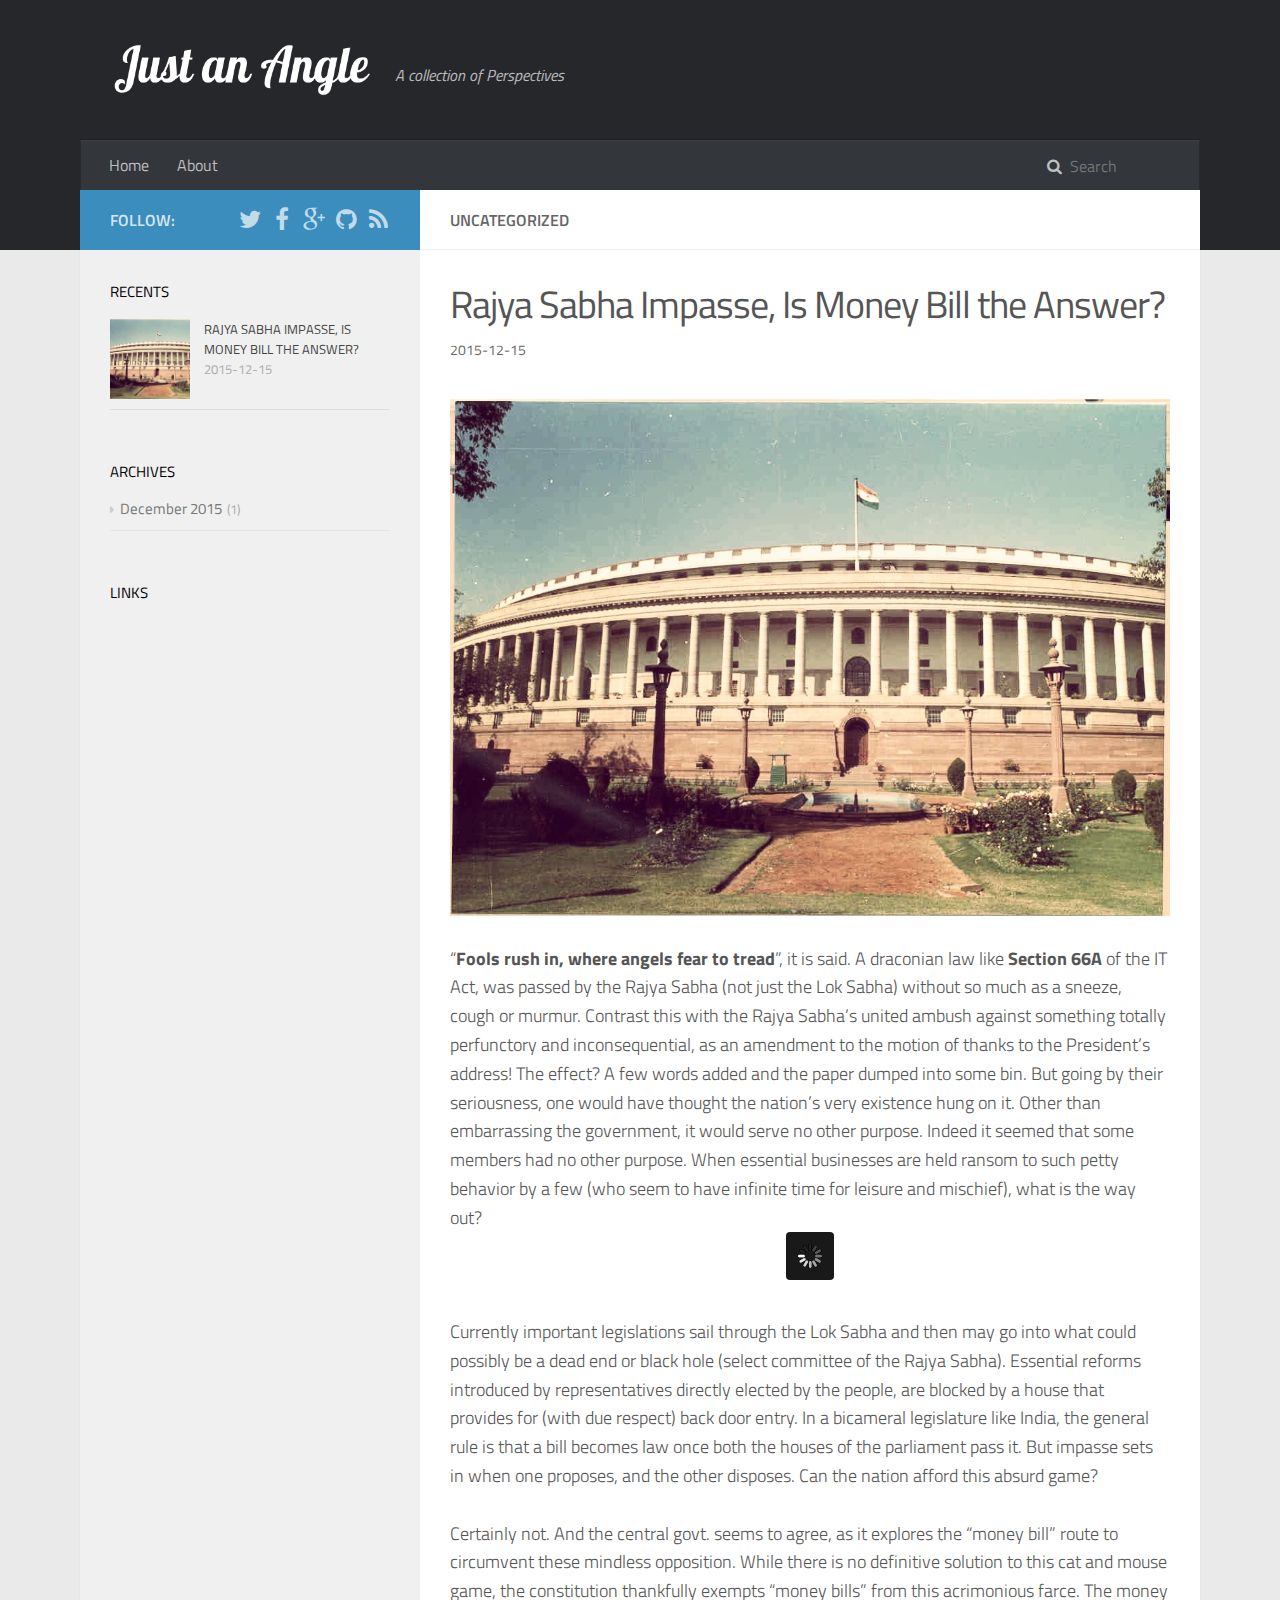
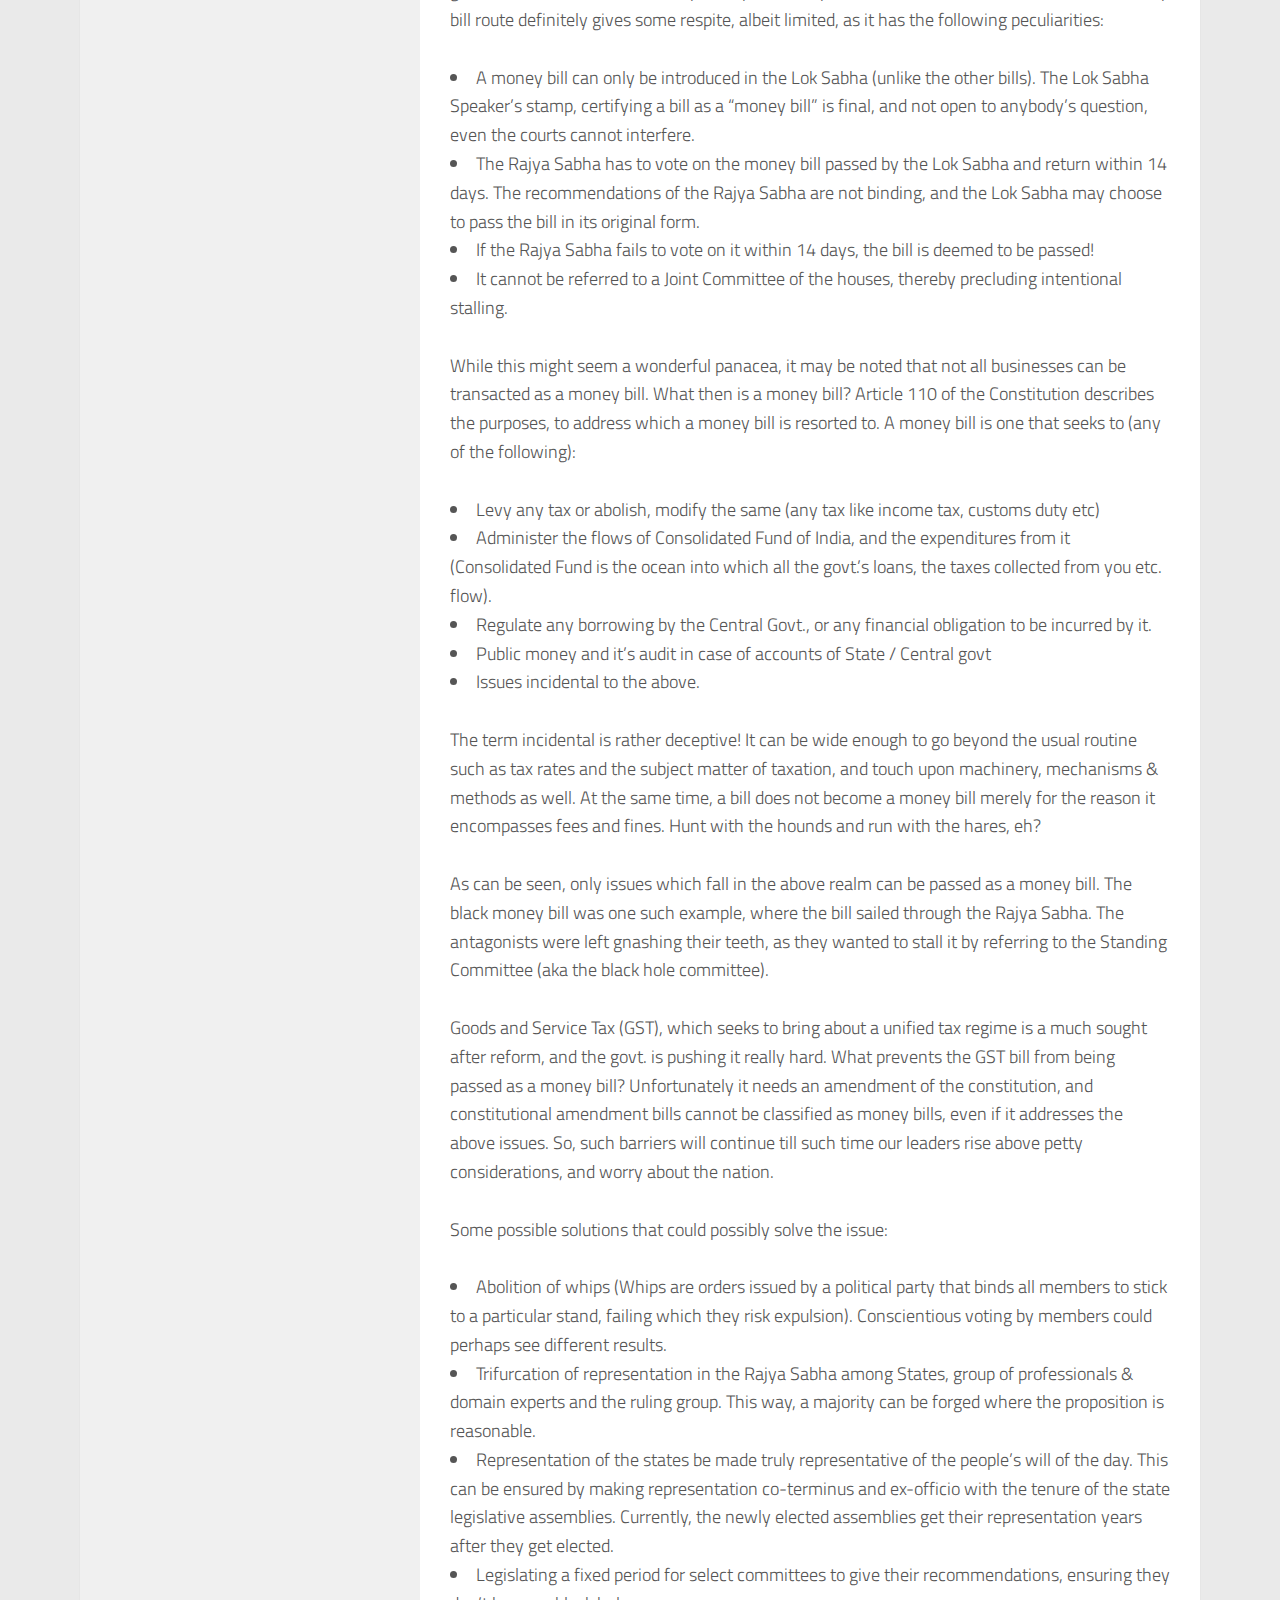
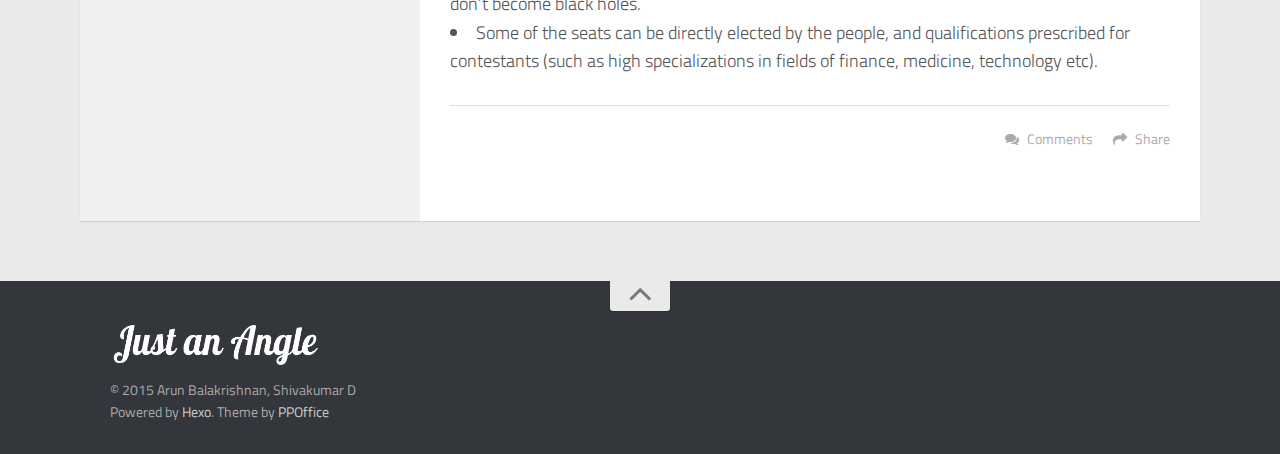
==== 2015/12/15/Rajya-Sabha-Impasse-Is-Money-Bill-the-Answer/index.html @ 099f55c0 "first commit" ====
<!DOCTYPE html>
<html>
<head>
  <meta charset="utf-8">
  
  <title>Rajya Sabha Impasse, Is Money Bill the Answer? | Just an Angle</title>
  <meta name="viewport" content="width=device-width, initial-scale=1, maximum-scale=1">
  
  <meta name="keywords" content="">
  

  <meta name="description" content="“Fools rush in, where angels fear to tread”, it is said. A draconian law like Section 66A of the IT Act, was passed by the Rajya Sabha (not just the Lok Sabha) without so much as a sneeze, cough or mu">
<meta property="og:type" content="article">
<meta property="og:title" content="Rajya Sabha Impasse, Is Money Bill the Answer?">
<meta property="og:url" content="http://soham1008j.github.io/2015/12/15/Rajya-Sabha-Impasse-Is-Money-Bill-the-Answer/index.html">
<meta property="og:site_name" content="Just an Angle">
<meta property="og:description" content="“Fools rush in, where angels fear to tread”, it is said. A draconian law like Section 66A of the IT Act, was passed by the Rajya Sabha (not just the Lok Sabha) without so much as a sneeze, cough or mu">
<meta property="og:image" content="http://soham1008j.github.io/images/RSabha_nostalgic.jpg">
<meta property="og:image" content="http://soham1008j.github.io/images/RSabha_nostalgic.jpg">
<meta property="og:updated_time" content="2015-12-19T21:04:54.000Z">
<meta name="twitter:card" content="summary">
<meta name="twitter:title" content="Rajya Sabha Impasse, Is Money Bill the Answer?">
<meta name="twitter:description" content="“Fools rush in, where angels fear to tread”, it is said. A draconian law like Section 66A of the IT Act, was passed by the Rajya Sabha (not just the Lok Sabha) without so much as a sneeze, cough or mu">
  
  
    <link rel="icon" href="/favicon.png">
  

  <link rel="stylesheet" href="/css/style.css" type="text/css">
  
    <link rel="stylesheet" href="/fancybox/jquery.fancybox.css" type="text/css">
  
  
    <link rel="stylesheet" href="/scrollLoading/style.css" type="text/css">
  
  
<!-- Google Analytics -->
<script type="text/javascript">
(function(i,s,o,g,r,a,m){i['GoogleAnalyticsObject']=r;i[r]=i[r]||function(){
(i[r].q=i[r].q||[]).push(arguments)},i[r].l=1*new Date();a=s.createElement(o),
m=s.getElementsByTagName(o)[0];a.async=1;a.src=g;m.parentNode.insertBefore(a,m)
})(window,document,'script','//www.google-analytics.com/analytics.js','ga');

ga('create', 'UA-71613308-1', 'auto');
ga('send', 'pageview');

</script>
<!-- End Google Analytics -->



  

  
    <link href='//fonts.useso.com/css?family=Titillium+Web:300,400,600' rel='stylesheet' type='text/css'>
    <link href="//fonts.useso.com/css?family=Source+Code+Pro" rel="stylesheet" type="text/css">
  
  <link rel="stylesheet" href="/font-awesome/css/font-awesome.min.css" type="text/css">
</head>

<body>
  <div id="wrap">
    <header id="header">
  <div id="header-outer" class="outer">
    <div class="container">
      <div class="container-inner">
        <div id="header-title">
          <h1 class="logo-wrap">
            <a href="/" class="logo"></a>
          </h1>
          
            <h2 class="subtitle-wrap">
              <p class="subtitle">A collection of Perspectives</p>
            </h2>
          
        </div>
        <div id="header-inner" class="nav-container">
          <a id="main-nav-toggle" class="nav-icon fa fa-bars"></a>
          <div class="nav-container-inner">
            <ul id="main-nav">
              
                <li class="main-nav-list-item" ><a class="main-nav-list-link" href="/">Home</a></li>
              
                    
                  
                <li class="main-nav-list-item" ><a class="main-nav-list-link" href="/about/index.html">About</a></li>
              
            </ul>
            <nav id="sub-nav">
              <div id="search-form-wrap">
                
                  <form action="//google.com/search" method="get" accept-charset="UTF-8" class="search-form"><input type="search" name="q" results="0" class="search-form-input" placeholder="Search"><input type="hidden" name="sitesearch" value="http://soham1008j.github.io"></form>
                
              </div>
            </nav>
          </div>
        </div>
      </div>
    </div>
  </div>
</header>
    <div class="container">
      <div class="main-body container-inner">
        <div class="main-body-inner">
          <section id="main">
            <div class="main-body-header">

              <h1 class="header">uncategorized</h1>
            </div>
            <div class="main-body-content">
              
  <article id="post-Rajya-Sabha-Impasse-Is-Money-Bill-the-Answer" class="article article-single article-type-post" itemscope itemprop="blogPost">
    <div class="article-inner">
      <!--  -->
      
        <header class="article-header">
          
  
    <h1 class="article-title" itemprop="name">
      Rajya Sabha Impasse, Is Money Bill the Answer?
    </h1>
  

        </header>
      
      <p class="article-byline">
        <a href="/2015/12/15/Rajya-Sabha-Impasse-Is-Money-Bill-the-Answer/" class="article-date">
  <time datetime="2015-12-14T23:29:38.000Z" itemprop="datePublished">2015-12-15</time>
</a>
      </p>
      <div class="article-entry" itemprop="articleBody">
        <p><img src="/images/RSabha_nostalgic.jpg" alt=""><br>“<strong>Fools rush in, where angels fear to tread</strong>”, it is said. A draconian law like <strong>Section 66A</strong> of the IT Act, was passed by the Rajya Sabha (not just the Lok Sabha) without so much as a sneeze, cough or murmur. Contrast this with the Rajya Sabha’s united ambush against something totally perfunctory and inconsequential, as an amendment to the motion of thanks to the President’s address! The effect? A few words added and the paper dumped into some bin. But going by their seriousness, one would have thought the nation’s very existence hung on it. Other than embarrassing the government, it would serve no other purpose. Indeed it seemed that some members had no other purpose. When essential businesses are held ransom to such petty behavior by a few (who seem to have infinite time for leisure and mischief), what is the way out? <img src="/images/RSabha_nostalgic.jpg" alt=""></p>
<p>Currently important legislations sail through the Lok Sabha and then may go into what could possibly be a dead end or black hole (select committee of the Rajya Sabha). Essential reforms introduced by representatives directly elected by the people, are blocked by a house that provides for (with due respect) back door entry. In a bicameral legislature like India, the general rule is that a bill becomes law once both the houses of the parliament pass it. But impasse sets in when one proposes, and the other disposes. Can the nation afford this absurd game?</p>
<p>Certainly not. And the central govt. seems to agree, as it explores the “money bill” route to circumvent these mindless opposition. While there is no definitive solution to this cat and mouse game, the constitution thankfully exempts “money bills” from this acrimonious farce. The money bill route definitely gives some respite, albeit limited, as it has the following peculiarities:</p>
<ul>
<li>A money bill can only be introduced in the Lok Sabha (unlike the other bills). The Lok Sabha Speaker’s stamp, certifying a bill as a “money bill” is final, and not open to anybody’s question, even the courts cannot interfere.</li>
<li>The Rajya Sabha has to vote on the money bill passed by the Lok Sabha and return within 14 days. The recommendations of the Rajya Sabha are not binding, and the Lok Sabha may choose to pass the bill in its original form.</li>
<li>If the Rajya Sabha fails to vote on it within 14 days, the bill is deemed to be passed!</li>
<li>It cannot be referred to a Joint Committee of the houses, thereby precluding intentional stalling.</li>
</ul>
<p>While this might seem a wonderful panacea, it may be noted that not all businesses can be transacted as a money bill. What then is a money bill? Article 110 of the Constitution describes the purposes, to address which a money bill is resorted to. A money bill is one that seeks to (any of the following):</p>
<ul>
<li>Levy any tax or abolish, modify the same (any tax like income tax, customs duty etc)</li>
<li>Administer the flows of Consolidated Fund of India, and the expenditures from it (Consolidated Fund is the ocean into which all the govt.’s loans, the taxes collected from you etc. flow).</li>
<li>Regulate any borrowing by the Central Govt., or any financial obligation to be incurred by it.</li>
<li>Public money and it’s audit in case of accounts of State / Central govt</li>
<li>Issues incidental to the above.</li>
</ul>
<p>The term incidental is rather deceptive! It can be wide enough to go beyond the usual routine such as tax rates and the subject matter of taxation, and touch upon machinery, mechanisms &amp; methods as well. At the same time, a bill does not become a money bill merely for the reason it encompasses fees and fines. Hunt with the hounds and run with the hares, eh?</p>
<p>As can be seen, only issues which fall in the above realm can be passed as a money bill. The black money bill was one such example, where the bill sailed through the Rajya Sabha. The antagonists were left gnashing their teeth, as they wanted to stall it by referring to the Standing Committee (aka the black hole committee).</p>
<p>Goods and Service Tax (GST), which seeks to bring about a unified tax regime is a much sought after reform, and the govt. is pushing it really hard. What prevents the GST bill from being passed as a money bill? Unfortunately it needs an amendment of the constitution, and constitutional amendment bills cannot be classified as money bills, even if it addresses the above issues. So, such barriers will continue till such time our leaders rise above petty considerations, and worry about the nation.</p>
<p>Some possible solutions that could possibly solve the issue:</p>
<ul>
<li>Abolition of whips (Whips are orders issued by a political party that binds all members to stick to a particular stand, failing which they risk expulsion). Conscientious voting by members could perhaps see different results.</li>
<li>Trifurcation of representation in the Rajya Sabha among States, group of professionals &amp; domain experts and the ruling group. This way, a majority can be forged where the proposition is reasonable.</li>
<li>Representation of the states be made truly representative of the people’s will of the day. This can be ensured by making representation co-terminus and ex-officio with the tenure of the state legislative assemblies. Currently, the newly elected assemblies get their representation years after they get elected.</li>
<li>Legislating a fixed period for select committees to give their recommendations, ensuring they don’t become black holes.</li>
<li>Some of the seats can be directly elected by the people, and qualifications prescribed for contestants (such as high specializations in fields of finance, medicine, technology etc).</li>
</ul>

      </div>
      <footer class="article-footer">
        <a data-url="http://soham1008j.github.io/2015/12/15/Rajya-Sabha-Impasse-Is-Money-Bill-the-Answer/" data-id="ciidp800k0000uypgr7bb281n" class="article-share-link"><i class="fa fa-share"></i>Share</a>
        
          <a href="http://soham1008j.github.io/2015/12/15/Rajya-Sabha-Impasse-Is-Money-Bill-the-Answer/#comments" class="article-comment-link"><i class="fa fa-comments"></i>Comments</a>
        
        
      </footer>
    </div>
  </article>
  
    <section id="comments">
      <div id="disqus_thread">
        <noscript>Please enable JavaScript to view the <a href="//disqus.com/?ref_noscript">comments powered by Disqus.</a></noscript>
      </div>
    </section>
  
  

            </div>
          </section>
          <aside id="sidebar">
  <a class="sidebar-toggle" title="Expand Sidebar"><i class="toggle icon"></i></a>
  <div class="sidebar-top">
    <p>follow:</p>
    <ul class="social-links">
      
        <li><a class="social-tooltip" title="twitter" href="/" target="_blank"><i class="icon fa fa-twitter"></i></a></li>
      
        <li><a class="social-tooltip" title="facebook" href="/" target="_blank"><i class="icon fa fa-facebook"></i></a></li>
      
        <li><a class="social-tooltip" title="google-plus" href="/" target="_blank"><i class="icon fa fa-google-plus"></i></a></li>
      
        <li><a class="social-tooltip" title="github" href="https://github.com/ppoffice/hexo-theme-hueman" target="_blank"><i class="icon fa fa-github"></i></a></li>
      
        <li><a class="social-tooltip" title="rss" href="/" target="_blank"><i class="icon fa fa-rss"></i></a></li>
      
    </ul>
  </div>
  
    
  
  <div class="widgets-container">
    
      
  <div class="widget-wrap">
    <h3 class="widget-title">recents</h3>
    <div class="widget">
      <ul id="recent-post" class="">
        
          <li>
            
            <div class="item-thumbnail">
              
<a href="/2015/12/15/Rajya-Sabha-Impasse-Is-Money-Bill-the-Answer/" class="thumbnail">
  
    <span style="background-image:url(/images/RSabha_nostalgic.jpg
)" alt="Rajya Sabha Impasse, Is Money Bill the Answer?" class="thumbnail-image"></span>
  
</a>

            </div>
            
            <div class="item-inner">
              <p class="item-category"></p>
              <p class="item-title"><a href="/2015/12/15/Rajya-Sabha-Impasse-Is-Money-Bill-the-Answer/" class="title">Rajya Sabha Impasse, Is Money Bill the Answer?</a></p>
              <p class="item-date"><time datetime="2015-12-14T23:29:38.000Z" itemprop="datePublished">2015-12-15</time></p>
            </div>
          </li>
        
      </ul>
    </div>
  </div>

    
      

    
      
  <div class="widget-wrap widget-list">
    <h3 class="widget-title">archives</h3>
    <div class="widget">
      <ul class="archive-list"><li class="archive-list-item"><a class="archive-list-link" href="/archives/2015/12/">December 2015</a><span class="archive-list-count">1</span></li></ul>
    </div>
  </div>


    
      

    
      

    
      
  <div class="widget-wrap widget-list">
    <h3 class="widget-title">links</h3>
    <div class="widget">
      <ul>
        
      </ul>
    </div>
  </div>


    
  </div>
</aside>
        </div>
      </div>
    </div>
    <footer id="footer">
  
  <div class="container">
    <div class="container-inner">
      <a id="back-to-top" href="javascript:;"><i class="icon fa fa-angle-up"></i></a>
      <div class="credit">
        <h1 class="logo-wrap">
          <a href="/" class="logo"></a>
        </h1>
        <p>&copy; 2015 Arun Balakrishnan, Shivakumar D</p>
        <p>Powered by <a href="//hexo.io/" target="_blank">Hexo</a>. Theme by <a href="//github.com/ppoffice" target="_blank">PPOffice</a></p>
      </div>
    </div>
  </div>
</footer>
    
<script>
  var disqus_shortname = 'justangle';
  
  
  var disqus_url = 'http://soham1008j.github.io/2015/12/15/Rajya-Sabha-Impasse-Is-Money-Bill-the-Answer/';
  
  (function(){
    var dsq = document.createElement('script');
    dsq.type = 'text/javascript';
    dsq.async = true;
    dsq.src = '//' + disqus_shortname + '.disqus.com/embed.js';
    (document.getElementsByTagName('head')[0] || document.getElementsByTagName('body')[0]).appendChild(dsq);
  })();
</script>



  <script src="http://code.jquery.com/jquery-2.1.3.min.js"></script>



  <script src="/fancybox/jquery.fancybox.pack.js" type="text/javascript"></script>



  <script src="/scrollLoading/jquery.scrollLoading.js" type="text/javascript"></script>
  <script src="/scrollLoading/main.js" type="text/javascript"></script>




<script src="/js/html-patch.js" type="text/javascript"></script>
<script src="/js/script.js" type="text/javascript"></script>

  </div>
</body>
</html>
---- css/style.css ----
#main .main-body-header em,
#main .main-body-header a,
.article-byline a,
.archive-year {
  text-decoration: none;
  text-transform: uppercase;
  color: #666;
  line-height: 1em;
  text-shadow: 0 1px #fff;
}
.widget h1,
.article-entry h1 {
  font-size: 2em;
}
.widget h2,
.article-entry h2 {
  font-size: 1.5em;
}
.widget h3,
.article-entry h3 {
  font-size: 1.3em;
}
.widget h4,
.article-entry h4 {
  font-size: 1.2em;
}
.widget h5,
.article-entry h5 {
  font-size: 1em;
}
.widget h6,
.article-entry h6 {
  font-size: 1em;
  color: #aaa;
}
.widget hr,
.article-entry hr {
  border: 1px dashed #ddd;
}
.widget strong,
.article-entry strong {
  font-weight: bold;
}
.widget em,
.article-entry em,
.widget cite,
.article-entry cite {
  font-style: italic;
}
.widget sup,
.article-entry sup,
.widget sub,
.article-entry sub {
  font-size: 0.75em;
  line-height: 0;
  position: relative;
  vertical-align: baseline;
}
.widget sup,
.article-entry sup {
  top: -0.5em;
}
.widget sub,
.article-entry sub {
  bottom: -0.2em;
}
.widget small,
.article-entry small {
  font-size: 0.85em;
}
.widget acronym,
.article-entry acronym,
.widget abbr,
.article-entry abbr {
  border-bottom: 1px dotted;
}
.widget ul,
.article-entry ul,
.widget ol,
.article-entry ol,
.widget dl,
.article-entry dl {
  line-height: 1.6em;
}
.widget ul ul,
.article-entry ul ul,
.widget ol ul,
.article-entry ol ul,
.widget ul ol,
.article-entry ul ol,
.widget ol ol,
.article-entry ol ol {
  margin-top: 0;
  margin-bottom: 0;
  margin-left: 20px;
}
.widget ul,
.article-entry ul {
  list-style: disc;
  list-style-position: inside;
}
.widget ol,
.article-entry ol {
  list-style: decimal;
  list-style-position: inside;
}
.widget dt,
.article-entry dt {
  font-weight: bold;
  list-style-position: inside;
}
html,
body,
div,
span,
applet,
object,
iframe,
h1,
h2,
h3,
h4,
h5,
h6,
p,
blockquote,
pre,
a,
abbr,
acronym,
address,
big,
cite,
code,
del,
dfn,
em,
img,
ins,
kbd,
q,
s,
samp,
small,
strike,
strong,
sub,
sup,
tt,
var,
dl,
dt,
dd,
ol,
ul,
li,
fieldset,
form,
label,
legend,
table,
caption,
tbody,
tfoot,
thead,
tr,
th,
td {
  margin: 0;
  padding: 0;
  border: 0;
  outline: 0;
  font-weight: inherit;
  font-style: inherit;
  font-family: inherit;
  font-size: 100%;
  vertical-align: baseline;
}
body {
  line-height: 1;
  color: #000;
  background: #fff;
}
ol,
ul {
  list-style: none;
}
table {
  border-collapse: separate;
  border-spacing: 0;
  vertical-align: middle;
}
caption,
th,
td {
  text-align: left;
  font-weight: normal;
  vertical-align: middle;
}
a img {
  border: none;
}
input,
button {
  margin: 0;
  padding: 0;
}
input::-moz-focus-inner,
button::-moz-focus-inner {
  border: 0;
  padding: 0;
}
html,
body,
#container {
  height: 100%;
}
::selection {
  color: #fff;
  background: #3b8dbd;
}
body {
  background: #eaeaea;
  font: 14px "Titillium Web", "Helvetica Neue", Helvetica, Arial, "Microsoft Yahei", sans-serif;
  -webkit-text-size-adjust: 100%;
}
.container {
  position: relative;
  padding: 0 20px;
}
.container-inner {
  max-width: 1120px;
  min-width: 320px;
  width: 100%;
  margin: 0 auto;
}
.container-inner:before,
.container-inner:after {
  content: "";
  display: table;
}
.container-inner:after {
  clear: both;
}
.left,
.alignleft {
  float: left;
}
.right,
.alignright {
  float: right;
}
.clear {
  clear: both;
}
.logo {
  display: block;
  padding: 10px 0;
  width: 265px;
  height: 60px;
  background-image: url("images/logo-header.png");
  background-position: 0px 10px;
  background-repeat: no-repeat;
  -webkit-background-size: 265px 60px;
  -moz-background-size: 265px 60px;
  background-size: 265px 60px;
}
.main-body {
  margin-top: -60px;
  background-color: #fff;
}
.main-body-inner {
  position: relative;
  -webkit-box-sizing: border-box;
  -moz-box-sizing: border-box;
  box-sizing: border-box;
  -webkit-box-shadow: rgba(0,0,0,0.098) 0px 1px 1px 0px;
  box-shadow: rgba(0,0,0,0.098) 0px 1px 1px 0px;
  padding-left: 340px;
  background: url("images/s-left.png") repeat-y left 0;
}
.main-body-inner:before,
.main-body-inner:after {
  content: "";
  display: table;
}
.main-body-inner:after {
  clear: both;
}
#main {
  float: right;
  width: 100%;
  -webkit-box-sizing: border-box;
  -moz-box-sizing: border-box;
  box-sizing: border-box;
  min-height: 600px;
}
#main .main-body-header {
  background: #fff;
  position: relative;
  padding: 18px 30px 17px;
  border-bottom: 1px solid #eee;
  color: #666;
  font-size: 16px;
  font-weight: 600;
  text-transform: uppercase;
  line-height: 24px;
}
#main .main-body-header .page-title-link,
#main .main-body-header i {
  margin-right: 8px;
}
#main .main-body-header i {
  font-weight: 400;
}
#main .main-body-header em,
#main .main-body-header a {
  color: #aaa;
}
#main .main-body-content:before,
#main .main-body-content:after {
  content: "";
  display: table;
}
#main .main-body-content:after {
  clear: both;
}
#header {
  background: #26272b;
  padding-bottom: 60px;
  position: relative;
}
#header-outer {
  height: 100%;
  position: relative;
}
#header-inner {
  position: relative;
}
#header-title {
  text-align: center;
  padding: 30px 30px;
}
#header-title:before,
#header-title:after {
  content: "";
  display: table;
}
#header-title:after {
  clear: both;
}
#header-title .logo-wrap,
#header-title .subtitle-wrap {
  float: left;
}
#header-title .subtitle-wrap {
  padding: 10px 0px 0px;
  margin-left: 20px;
}
#header-title .subtitle {
  font-size: 16px;
  font-style: italic;
  line-height: 70px;
  color: rgba(255,255,255,0.7);
  text-shadow: 0 1px rgba(0,0,0,0.2);
}
.nav-container .nav-icon,
.nav-container .nav-container-inner #main-nav .main-nav-list-item .main-nav-list-link {
  float: left;
  color: rgba(255,255,255,0.7);
  text-decoration: none;
  text-shadow: 0 1px rgba(0,0,0,0.2);
  display: block;
  padding: 20px 15px;
  -webkit-transition: 0.2s ease-in;
  -moz-transition: 0.2s ease-in;
  -ms-transition: 0.2s ease-in;
  transition: 0.2s ease-in;
}
.nav-container .nav-icon:hover,
.nav-container .nav-container-inner #main-nav .main-nav-list-item .main-nav-list-link:hover {
  color: #fff;
  background: rgba(0,0,0,0.1);
}
.nav-container {
  padding: 0 15px;
  background: #33363b;
  z-index: 1;
  -webkit-box-shadow: inset 0 1px 0 rgba(255,255,255,0.05), 0 -1px 0 rgba(0,0,0,0.2), inset 1px 0 0 rgba(0,0,0,0.2), inset -1px 0 0 rgba(0,0,0,0.2);
  box-shadow: inset 0 1px 0 rgba(255,255,255,0.05), 0 -1px 0 rgba(0,0,0,0.2), inset 1px 0 0 rgba(0,0,0,0.2), inset -1px 0 0 rgba(0,0,0,0.2);
}
.nav-container:before,
.nav-container:after {
  content: "";
  display: table;
}
.nav-container:after {
  clear: both;
}
.nav-container .nav-icon {
  line-height: 20px;
  padding: 15px 14px;
  text-align: center;
  font-size: 14px;
  position: relative;
  cursor: pointer;
}
.nav-container #main-nav-toggle {
  display: none;
  width: 100%;
  text-align: right;
  -webkit-box-sizing: border-box;
  -moz-box-sizing: border-box;
  box-sizing: border-box;
  border-bottom: 1px solid rgba(255,255,255,0.06);
}
.nav-container #main-nav-toggle:before {
  content: "\f0c9";
}
.nav-container .nav-container-inner:before,
.nav-container .nav-container-inner:after {
  content: "";
  display: table;
}
.nav-container .nav-container-inner:after {
  clear: both;
}
.nav-container .nav-container-inner #main-nav {
  float: left;
}
.nav-container .nav-container-inner #main-nav .main-nav-list {
  float: left;
}
.nav-container .nav-container-inner #main-nav .main-nav-list-item {
  position: relative;
  float: left;
}
.nav-container .nav-container-inner #main-nav .main-nav-list-item.top-level-menu > a:after {
  content: "\f0d7" !important;
  float: none;
  margin-left: 6px;
  font-size: 14px;
  line-height: 1.2em;
  opacity: 0.5;
  font-family: FontAwesome;
  display: inline-block;
}
.nav-container .nav-container-inner #main-nav .main-nav-list-item.top-level-menu:hover > a {
  color: #fff;
  background: rgba(0,0,0,0.1);
}
.nav-container .nav-container-inner #main-nav .main-nav-list-item .main-nav-list-link {
  line-height: 20px;
  padding: 15px 14px;
  font-size: 16px;
}
.nav-container .nav-container-inner #main-nav .main-nav-list-item .main-nav-list-link.current {
  color: #fff;
}
.nav-container .nav-container-inner #main-nav .main-nav-list-item .main-nav-list-child {
  top: 100%;
  display: none;
  padding: 10px 0;
  overflow: hidden;
  position: absolute;
  width: 180px;
  background: #33363b url("images/opacity-10.png") repeat;
}
.nav-container .nav-container-inner #main-nav .main-nav-list-item .main-nav-list-child li {
  -webkit-box-shadow: 0 1px 0 rgba(255,255,255,0.06);
  box-shadow: 0 1px 0 rgba(255,255,255,0.06);
}
.nav-container .nav-container-inner #main-nav .main-nav-list-item .main-nav-list-child li:last-child {
  -webkit-box-shadow: none;
  box-shadow: none;
}
.nav-container .nav-container-inner #main-nav .main-nav-list-item .main-nav-list-child li,
.nav-container .nav-container-inner #main-nav .main-nav-list-item .main-nav-list-child li a {
  width: 100%;
  display: block;
  -webkit-box-sizing: border-box;
  -moz-box-sizing: border-box;
  box-sizing: border-box;
}
.nav-container .nav-container-inner #sub-nav {
  float: right;
}
.search-form {
  padding: 14px 15px 16px;
  height: 50px;
  overflow: hidden;
  -webkit-box-sizing: border-box;
  -moz-box-sizing: border-box;
  box-sizing: border-box;
}
.search-form:before {
  content: "\f002";
  margin-right: 8px;
  color: rgba(255,255,255,0.7);
  font: normal normal normal 16px/1 FontAwesome;
}
.search-form-input,
.search-form-input.st-ui-search-input,
.search-form-input.st-default-search-input {
  -webkit-appearance: textarea;
  padding: 0;
  width: 100px;
  height: auto !important;
  border: none !important;
  outline: none !important;
  background: none !important;
  line-height: 1.6em;
  -webkit-transition: 0.2s ease-in;
  -moz-transition: 0.2s ease-in;
  -ms-transition: 0.2s ease-in;
  transition: 0.2s ease-in;
  font: 16px "Titillium Web", "Helvetica Neue", Helvetica, Arial, "Microsoft Yahei", sans-serif;
  color: rgba(255,255,255,0.7);
}
.search-form-input:focus,
.search-form-input.st-ui-search-input:focus,
.search-form-input.st-default-search-input:focus {
  width: 200px;
}
.search-form-input::-webkit-search-results-decoration,
.search-form-input.st-ui-search-input::-webkit-search-results-decoration,
.search-form-input.st-default-search-input::-webkit-search-results-decoration,
.search-form-input::-webkit-search-cancel-button,
.search-form-input.st-ui-search-input::-webkit-search-cancel-button,
.search-form-input.st-default-search-input::-webkit-search-cancel-button {
  -webkit-appearance: none;
}
.search-form-submit {
  display: none;
}
#sidebar {
  float: left;
  margin-left: -340px;
  width: 340px;
}
#sidebar .sidebar-toggle {
  display: none;
}
#sidebar .sidebar-top {
  background: #3b8dbd;
  padding: 15px 30px;
}
#sidebar .sidebar-top:before,
#sidebar .sidebar-top:after {
  content: "";
  display: table;
}
#sidebar .sidebar-top:after {
  clear: both;
}
#sidebar .sidebar-top .sidebar-top-inner:before,
#sidebar .sidebar-top .sidebar-top-inner:after {
  content: "";
  display: table;
}
#sidebar .sidebar-top .sidebar-top-inner:after {
  clear: both;
}
#sidebar .sidebar-top p {
  float: left;
  color: rgba(255,255,255,0.8);
  font-size: 16px;
  font-weight: 600;
  text-transform: uppercase;
  line-height: 24px;
  padding: 3px 0;
}
#sidebar .sidebar-top .social-links {
  float: right;
  position: relative;
  padding-top: 2px;
}
#sidebar .sidebar-top .social-links li {
  float: left;
  margin-left: 8px;
}
#sidebar .sidebar-top .social-links li a:hover i:before {
  color: #fff;
}
#sidebar .sidebar-top .social-links .social-tooltip {
  position: relative;
}
#sidebar .sidebar-top .social-links .social-tooltip:hover:after {
  top: -41px;
  background: #fff;
  font-size: 14px;
  color: #666;
  content: attr(title);
  display: block;
  right: 0;
  padding: 5px 15px;
  position: absolute;
  white-space: nowrap;
  -webkit-border-radius: 3px;
  border-radius: 3px;
  -webkit-box-shadow: 0 0 2px rgba(0,0,0,0.2);
  box-shadow: 0 0 2px rgba(0,0,0,0.2);
  text-transform: uppercase;
  z-index: 1;
}
#sidebar .sidebar-top .social-links .social-tooltip:hover:before {
  top: -10px;
  right: 8px;
  border: solid;
  border-color: #fff transparent;
  border-width: 5px 5px 0 5px;
  content: "";
  display: block;
  position: absolute;
  z-index: 2;
}
#sidebar .sidebar-top i {
  color: rgba(255,255,255,0.7);
  font-size: 24px;
  width: 24px;
}
#article-nav {
  position: relative;
}
#article-nav:before,
#article-nav:after {
  content: "";
  display: table;
}
#article-nav:after {
  clear: both;
}
.article-nav-link-wrap {
  position: relative;
  margin-top: 0;
  display: block;
  color: #aaa;
  padding: 16px 40px 24px;
  border-bottom: 1px solid #ddd;
  -webkit-transition: 0.2s ease-in;
  -moz-transition: 0.2s ease-in;
  -ms-transition: 0.2s ease-in;
  transition: 0.2s ease-in;
  text-align: center;
  text-decoration: none;
}
.article-nav-link-wrap .icon {
  position: absolute;
  color: #ccc;
  font-size: 18px;
  top: 50%;
  width: 1em;
  margin-top: -10px;
}
.article-nav-link-wrap #icon-chevron-left {
  left: 10px;
}
.article-nav-link-wrap #icon-chevron-right {
  right: 10px;
}
.article-nav-link-wrap:hover {
  background: rgba(0,0,0,0.02);
}
.article-nav-link-wrap:hover .icon {
  color: #3b8dbd;
}
.article-nav-caption {
  display: block;
  font-size: 12px;
  color: #aaa;
  letter-spacing: 0.5px;
  line-height: 24px;
  font-weight: normal;
  text-transform: uppercase;
}
.article-nav-title {
  font-size: 15px;
  color: #666;
}
.widget-wrap {
  padding: 30px 30px 20px;
}
.widget-title {
  font-size: 15px;
  font-weight: 400;
  text-transform: uppercase;
  margin-bottom: 6px;
}
.widget {
  line-height: 1.6em;
  word-wrap: break-word;
  font-size: 0.9em;
  color: #777;
  -webkit-border-radius: 3px;
  border-radius: 3px;
}
.widget a {
  text-decoration: none;
  color: #777;
}
.widget a:hover {
  color: #444;
}
.widget ul ul,
.widget ol ul,
.widget dl ul,
.widget ul ol,
.widget ol ol,
.widget dl ol,
.widget ul dl,
.widget ol dl,
.widget dl dl {
  margin-left: 15px;
  list-style: disc;
}
.widget ul,
.widget ol {
  list-style: none;
  margin: 0;
}
.widget ul ul,
.widget ol ul,
.widget ul ol,
.widget ol ol {
  margin: 0 20px;
}
.widget ul ul,
.widget ol ul {
  list-style: disc;
}
.widget ul ol,
.widget ol ol {
  list-style: decimal;
}
.widget-list ul,
.widget-list ol {
  list-style: none;
}
.widget-list ul li,
.widget-list ol li {
  padding: 10px 0;
  font-size: 15px;
  border-bottom: 1px solid #e4e4e4;
}
.widget-list ul li a,
.widget-list ol li a {
  color: #777;
}
.widget-list ul li a:before,
.widget-list ol li a:before {
  color: #ccc;
  content: "\f0da";
  font-size: 12px;
  margin-right: 6px;
  font-family: FontAwesome;
  -webkit-transition: 0.2s ease;
  -moz-transition: 0.2s ease;
  -ms-transition: 0.2s ease;
  transition: 0.2s ease;
}
.widget-list ul li a:hover:before,
.widget-list ol li a:hover:before {
  color: #444;
}
.widget-list ul ul,
.widget-list ol ul,
.widget-list ul ol,
.widget-list ol ol {
  list-style: none;
}
.widget-list ul ul li,
.widget-list ol ul li,
.widget-list ul ol li,
.widget-list ol ol li {
  border: none;
}
.widget-list ul ul li:last-child,
.widget-list ol ul li:last-child,
.widget-list ul ol li:last-child,
.widget-list ol ol li:last-child {
  padding-bottom: 0px;
}
.widget-float a {
  font-size: 15px;
}
#recent-post li {
  padding: 10px 0 10px 94px;
  border-bottom: 1px solid #ddd;
}
#recent-post li:before,
#recent-post li:after {
  content: "";
  display: table;
}
#recent-post li:after {
  clear: both;
}
#recent-post.no-thumbnail li {
  padding: 10px 0px;
}
#recent-post li .item-thumbnail {
  opacity: 1;
  margin-left: -94px;
  -webkit-transition: all 0.2s ease;
  -moz-transition: all 0.2s ease;
  -ms-transition: all 0.2s ease;
  transition: all 0.2s ease;
  float: left;
}
#recent-post li .item-thumbnail .thumbnail {
  width: 80px;
  height: 80px;
  display: block;
  position: relative;
  overflow: hidden;
}
#recent-post li .item-thumbnail .thumbnail span {
  width: 100%;
  height: 100%;
  display: block;
}
#recent-post li .item-thumbnail .thumbnail .thumbnail-image {
  position: absolute;
  -webkit-background-size: cover;
  -moz-background-size: cover;
  background-size: cover;
  background-position: center;
}
#recent-post li .item-thumbnail .thumbnail .thumbnail-none {
  background-image: url("images/thumb-default-small.png");
  -webkit-background-size: 100% 100%;
  -moz-background-size: 100% 100%;
  background-size: 100% 100%;
}
#recent-post li .item-inner a,
#recent-post li .item-inner .item-category {
  font-size: 13px;
  text-transform: uppercase;
}
#recent-post li .item-inner a a,
#recent-post li .item-inner .item-category a {
  color: #3b8dbd;
}
#recent-post li .item-inner a a:hover,
#recent-post li .item-inner .item-category a:hover {
  color: #444;
}
#recent-post li .item-inner a a,
#recent-post li .item-inner .item-category a,
#recent-post li .item-inner a .icon,
#recent-post li .item-inner .item-category .icon {
  margin-right: 5px;
}
#recent-post li .item-inner .item-title {
  font-size: 15px;
}
#recent-post li .item-inner .item-title a {
  color: #444;
  -webkit-transition: all 0.2s ease;
  -moz-transition: all 0.2s ease;
  -ms-transition: all 0.2s ease;
  transition: all 0.2s ease;
}
#recent-post li .item-inner .item-date {
  color: #aaa;
  font-size: 13px;
  text-transform: uppercase;
}
#recent-post li:hover .item-thumbnail {
  opacity: 0.8;
}
#recent-post li:hover .item-title a {
  color: #3b8dbd;
}
.category-list-count,
.tag-list-count,
.archive-list-count {
  padding-left: 5px;
  color: #aaa;
  font-size: 0.85em;
}
.category-list-count:before,
.tag-list-count:before,
.archive-list-count:before {
  content: "(";
}
.category-list-count:after,
.tag-list-count:after,
.archive-list-count:after {
  content: ")";
}
.tagcloud a {
  margin-right: 5px;
}
.article-single {
  padding: 30px 30px 20px;
}
.article-inner {
  overflow: hidden;
}
.article-meta {
  height: 1.6em;
  line-height: 1.6em;
  overflow: hidden;
}
.article-meta:before,
.article-meta:after {
  content: "";
  display: table;
}
.article-meta:after {
  clear: both;
}
.article-meta p {
  float: left;
  color: #bbb;
}
.article-meta .category {
  text-transform: uppercase;
}
.article-meta .category a,
.article-meta .category i {
  margin-right: 6px;
}
.article-row {
  width: 100%;
  float: left;
  position: relative;
  padding: 30px 0px 0px 30px;
  border-bottom: 1px solid #eee;
  -webkit-box-sizing: border-box;
  -moz-box-sizing: border-box;
  box-sizing: border-box;
}
.article-row:before,
.article-row:after {
  content: "";
  display: table;
}
.article-row:after {
  clear: both;
}
.article-summary {
  width: 50%;
  float: left;
  margin-bottom: 30px;
}
.article-summary a {
  text-decoration: none;
  color: #3b8dbd;
}
.article-summary .article-summary-inner {
  margin-right: 30px;
}
.article-summary .article-summary-inner .thumbnail {
  height: 0;
  width: 100%;
  display: block;
  overflow: hidden;
  position: relative;
  margin-bottom: 1em;
  padding-bottom: 47.11%;
}
.article-summary .article-summary-inner .thumbnail .thumbnail-image {
  display: block;
  position: absolute;
  width: 100%;
  height: 100%;
  opacity: 1;
  -webkit-background-size: cover;
  -moz-background-size: cover;
  background-size: cover;
  background-position: center;
  -webkit-transition: opacity 0.3s ease-in;
  -moz-transition: opacity 0.3s ease-in;
  -ms-transition: opacity 0.3s ease-in;
  transition: opacity 0.3s ease-in;
}
.article-summary .article-summary-inner .thumbnail .thumbnail-none {
  width: 100%;
  height: 100%;
  -webkit-background-size: 100% 100%;
  -moz-background-size: 100% 100%;
  background-size: 100% 100%;
  background-image: url("images/thumb-default.png");
}
.article-summary .article-summary-inner .article-title {
  margin-bottom: 10px;
  font-size: 22px;
  font-weight: 400;
  line-height: 1.5em;
  word-wrap: break-word;
}
.article-summary .article-summary-inner .article-title a {
  -webkit-transition: color 0.3s ease-in;
  -moz-transition: color 0.3s ease-in;
  -ms-transition: color 0.3s ease-in;
  transition: color 0.3s ease-in;
  color: #444;
}
.article-summary .article-summary-inner .article-excerpt {
  position: relative;
  color: #aaa;
  font-size: 16px;
  line-height: 1.6em;
  overflow: hidden;
  height: 6.4em;
}
.article-summary:hover .thumbnail .thumbnail-image {
  opacity: 0.7;
}
.article-summary:hover .article-title a {
  color: #3b8dbd;
}
.article-category {
  float: left;
  line-height: 1em;
  color: #ccc;
  text-shadow: 0 1px #fff;
  margin-left: 8px;
}
.article-category:before {
  content: "\2022";
}
.article-title {
  text-decoration: none;
  font-size: 38px;
  letter-spacing: -1px;
  color: #555;
  line-height: 1.3em;
  -webkit-transition: color 0.2s;
  -moz-transition: color 0.2s;
  -ms-transition: color 0.2s;
  transition: color 0.2s;
  margin-bottom: 10px;
}
a.article-title:hover {
  color: #3b8dbd;
}
.article-byline {
  margin-bottom: 10px;
}
.article-entry {
  color: #555;
  font-size: 18px;
  font-weight: 300;
  line-height: 1.6em;
}
.article-entry:before,
.article-entry:after {
  content: "";
  display: table;
}
.article-entry:after {
  clear: both;
}
.article-entry p,
.article-entry table {
  margin: 1.6em 0;
}
.article-entry h1,
.article-entry h2,
.article-entry h3,
.article-entry h4,
.article-entry h5,
.article-entry h6 {
  font-weight: 600;
}
.article-entry h1,
.article-entry h2,
.article-entry h3,
.article-entry h4,
.article-entry h5,
.article-entry h6 {
  line-height: 1.3em;
  margin: 1.3em 0;
}
.article-entry a {
  color: #3b8dbd;
  text-decoration: none;
}
.article-entry a:hover {
  text-decoration: underline;
}
.article-entry a.fancybox {
  display: block !important;
}
.article-entry ul,
.article-entry ol,
.article-entry dl {
  margin-top: 1.6em;
  margin-bottom: 1.6em;
}
.article-entry img,
.article-entry video {
  max-width: 100%;
  height: auto;
  display: block;
  margin: auto;
}
.article-entry iframe {
  border: none;
}
.article-entry table {
  width: 100%;
  border-collapse: collapse;
  border-spacing: 0;
}
.article-entry th {
  font-weight: 600;
  border-bottom: 3px solid #ddd;
  padding-bottom: 0.5em;
}
.article-entry td {
  border-bottom: 1px solid #ddd;
  padding: 10px 0;
}
.article-entry blockquote {
  font-family: Georgia, "Times New Roman", serif;
  font-size: 1.4em;
  margin: 1.6em 20px;
  text-align: center;
}
.article-entry blockquote footer {
  font-size: 14px;
  margin: 1.6em 0;
  font-family: "Titillium Web", "Helvetica Neue", Helvetica, Arial, "Microsoft Yahei", sans-serif;
}
.article-entry blockquote footer cite:before {
  content: "—";
  padding: 0 0.5em;
}
.article-entry .pullquote {
  text-align: left;
  width: 45%;
  margin: 0;
}
.article-entry .pullquote.left {
  margin-left: 0.5em;
  margin-right: 1em;
}
.article-entry .pullquote.right {
  margin-right: 0.5em;
  margin-left: 1em;
}
.article-entry .caption {
  color: #aaa;
  display: block;
  font-size: 0.9em;
  margin-top: 0.5em;
  position: relative;
  text-align: center;
}
.article-entry .video-container {
  position: relative;
  padding-top: 56.25%;
  height: 0;
  overflow: hidden;
}
.article-entry .video-container iframe,
.article-entry .video-container object,
.article-entry .video-container embed {
  position: absolute;
  top: 0;
  left: 0;
  width: 100%;
  height: 100%;
  margin-top: 0;
}
.article-more-link a {
  display: inline-block;
  line-height: 1em;
  padding: 6px 15px;
  -webkit-border-radius: 15px;
  border-radius: 15px;
  background: #eaeaea;
  color: #aaa;
  text-shadow: 0 1px #fff;
  text-decoration: none;
}
.article-more-link a:hover {
  background: #3b8dbd;
  color: #fff;
  text-decoration: none;
  text-shadow: 0 1px #2f7197;
}
.article-footer {
  font-size: 14px;
  line-height: 1.6em;
  border-top: 1px solid #ddd;
  padding-top: 1.6em;
}
.article-footer:before,
.article-footer:after {
  content: "";
  display: table;
}
.article-footer:after {
  clear: both;
}
.article-footer a {
  color: #aaa;
  text-decoration: none;
}
.article-footer a:hover {
  color: #555;
}
.article-tag-list-item {
  float: left;
  margin-right: 10px;
}
.article-tag-list-link:before {
  content: "#";
}
.article-comment-link i,
.article-share-link i {
  padding-right: 8px;
}
.article-comment-link {
  float: right;
}
.article-share-link {
  cursor: pointer;
  float: right;
  margin-left: 20px;
}
.article-share-box {
  position: absolute;
  display: none;
  background: #fff;
  -webkit-box-shadow: 1px 2px 10px rgba(0,0,0,0.2);
  box-shadow: 1px 2px 10px rgba(0,0,0,0.2);
  -webkit-border-radius: 3px;
  border-radius: 3px;
  margin-left: -145px;
  overflow: hidden;
  z-index: 1;
}
.article-share-box.on {
  display: block;
}
.article-share-input {
  width: 100%;
  background: none;
  -webkit-box-sizing: border-box;
  -moz-box-sizing: border-box;
  box-sizing: border-box;
  font: 14px "Titillium Web", "Helvetica Neue", Helvetica, Arial, "Microsoft Yahei", sans-serif;
  padding: 0 15px;
  color: #555;
  outline: none;
  border: 1px solid #ddd;
  -webkit-border-radius: 3px 3px 0 0;
  border-radius: 3px 3px 0 0;
  height: 36px;
  line-height: 36px;
}
.article-share-links {
  background: #eaeaea;
}
.article-share-links:before,
.article-share-links:after {
  content: "";
  display: table;
}
.article-share-links:after {
  clear: both;
}
.article-share-twitter,
.article-share-facebook,
.article-share-pinterest,
.article-share-google {
  width: 50px;
  height: 36px;
  display: block;
  float: left;
  position: relative;
  color: #999;
  text-align: center;
  line-height: 36px;
  text-decoration: none;
}
.article-share-twitter:before,
.article-share-facebook:before,
.article-share-pinterest:before,
.article-share-google:before {
  font-size: 20px;
  font-family: FontAwesome;
}
.article-share-twitter:hover,
.article-share-facebook:hover,
.article-share-pinterest:hover,
.article-share-google:hover {
  color: #fff;
}
.article-share-twitter:before {
  content: "\f099";
}
.article-share-twitter:hover {
  background: #00aced;
  text-shadow: 0 1px #008abe;
}
.article-share-facebook:before {
  content: "\f09a";
}
.article-share-facebook:hover {
  background: #3b5998;
  text-shadow: 0 1px #2f477a;
}
.article-share-pinterest:before {
  content: "\f0d2";
}
.article-share-pinterest:hover {
  background: #cb2027;
  text-shadow: 0 1px #a21a1f;
}
.article-share-google:before {
  content: "\f0d5";
}
.article-share-google:hover {
  background: #dd4b39;
  text-shadow: 0 1px #be3221;
}
.article-gallery {
  background: #000;
  position: relative;
}
.article-gallery-photos {
  position: relative;
  overflow: hidden;
}
.article-gallery-img {
  display: none;
  max-width: 100%;
}
.article-gallery-img:first-child {
  display: block;
}
.article-gallery-img.loaded {
  position: absolute;
  display: block;
}
.article-gallery-img img {
  display: block;
  max-width: 100%;
  margin: 0 auto;
}
#comments {
  padding: 30px 30px 20px;
}
#comments a {
  color: #3b8dbd;
}
.archives-wrap {
  margin: block-margin 0;
}
.archives:before,
.archives:after {
  content: "";
  display: table;
}
.archives:after {
  clear: both;
}
.archive-year-wrap {
  padding: 18px 30px 17px;
  font-size: 16px;
  color: #666;
  border-bottom: 1px solid #eee;
}
.archive-year i {
  margin-right: 8px;
}
.archives {
  -webkit-column-gap: 10px;
  -moz-column-gap: 10px;
  column-gap: 10px;
}
@media mq-tablet {
  .archives {
    -webkit-column-count: 2;
    -moz-column-count: 2;
    column-count: 2;
  }
}
@media mq-normal {
  .archives {
    -webkit-column-count: 3;
    -moz-column-count: 3;
    column-count: 3;
  }
}
.archive-article-inner {
  padding: 10px;
  margin-bottom: 15px;
}
.archive-article-title {
  text-decoration: none;
  font-weight: bold;
  color: #555;
  -webkit-transition: color 0.2s;
  -moz-transition: color 0.2s;
  -ms-transition: color 0.2s;
  transition: color 0.2s;
  line-height: 1.6em;
}
.archive-article-title:hover {
  color: #3b8dbd;
}
.archive-article-footer {
  margin-top: 1em;
}
.archive-article-date {
  color: #aaa;
  text-decoration: none;
  font-size: 0.85em;
  line-height: 1em;
  margin-bottom: 0.5em;
  display: block;
}
#page-nav {
  float: left;
  width: 100%;
  display: block;
  margin: 30px 0px 45px 0px;
  text-align: center;
  color: #aaa;
}
#page-nav:before,
#page-nav:after {
  content: "";
  display: table;
}
#page-nav:after {
  clear: both;
}
#page-nav .pages {
  display: block;
  font-size: 17px;
  font-weight: 300;
  margin-bottom: 1em !important;
  border: none !important;
}
#page-nav .pages:before {
  content: "\f15c";
  font-family: FontAwesome;
  margin-right: 6px;
}
#page-nav .page-number,
#page-nav .extend {
  color: #3b8dbd;
  position: relative;
  overflow: hidden;
  font-size: 16px;
  padding: 7px 8px;
  display: inline;
  margin: 0 2px;
  text-decoration: none;
  border-bottom: 3px solid #ddd;
  border-top: 1px solid #f1f1f1;
  font-weight: 600;
  -webkit-transition: 0.2s ease-in;
  -moz-transition: 0.2s ease-in;
  -ms-transition: 0.2s ease-in;
  transition: 0.2s ease-in;
}
#page-nav .page-number:hover,
#page-nav .extend:hover,
#page-nav .page-number:active,
#page-nav .extend:active,
#page-nav .page-number.current,
#page-nav .extend.current {
  color: #444;
  border-bottom: 3px solid #3b8dbd;
  border-top: 1px solid #f1f1f1;
}
#page-nav .space {
  color: #ddd;
}
#footer {
  background: #33363b;
  margin-top: 60px;
  color: #aaa;
  line-height: 1.6em;
}
#footer a {
  color: #ccc;
  text-decoration: none;
}
#footer a:hover {
  color: #fff;
}
#footer .credit {
  padding: 30px;
}
#footer #back-to-top {
  background: #eaeaea;
  color: #777;
  overflow: hidden;
  text-align: center;
  width: 60px;
  height: 30px;
  display: block;
  margin: 0 auto -30px;
  -webkit-border-radius: 0 0 3px 3px;
  border-radius: 0 0 3px 3px;
  -webkit-box-shadow: 0 1px 1px rgba(0,0,0,0.1);
  box-shadow: 0 1px 1px rgba(0,0,0,0.1);
}
#footer #back-to-top:hover {
  color: #444;
}
#footer #back-to-top i {
  font-size: 38px;
  line-height: 22px;
}
#footer .logo {
  width: 212px;
  height: 48px;
  -webkit-background-size: 212px 48px;
  -moz-background-size: 212px 48px;
  background-size: 212px 48px;
}
.article-entry pre,
.article-entry .highlight {
  background: #2d2d2d;
  margin: 0px;
  padding: 15px 20px;
  border-style: solid;
  border-color: #ddd;
  border-width: 1px 0;
  overflow: auto;
  color: #ccc;
  line-height: 22.400000000000002px;
}
.article-entry .highlight .gutter pre,
.article-entry .gist .gist-file .gist-data .line-numbers {
  color: #666;
  font-size: 0.85em;
}
.article-entry pre,
.article-entry code {
  font-size: 14px;
  font-family: "Source Code Pro", Consolas, Monaco, Menlo, Consolas, monospace;
}
.article-entry code {
  background: #eaeaea;
  text-shadow: 0 1px #fff;
  padding: 0 0.3em;
}
.article-entry pre code {
  background: none;
  text-shadow: none;
  padding: 0;
}
.article-entry .highlight pre {
  border: none;
  margin: 0;
  padding: 0;
}
.article-entry .highlight table {
  margin: 0;
  width: auto;
}
.article-entry .highlight td {
  border: none;
  padding: 0;
}
.article-entry .highlight figcaption {
  font-size: 0.85em;
  color: #999;
  line-height: 1em;
  margin-bottom: 1em;
}
.article-entry .highlight figcaption:before,
.article-entry .highlight figcaption:after {
  content: "";
  display: table;
}
.article-entry .highlight figcaption:after {
  clear: both;
}
.article-entry .highlight figcaption a {
  float: right;
}
.article-entry .highlight .gutter pre {
  text-align: right;
  padding-right: 20px;
}
.article-entry .highlight .line {
  height: 22.400000000000002px;
}
.article-entry .gist {
  margin: 0 -20px;
  border-style: solid;
  border-color: #ddd;
  border-width: 1px 0;
  background: #2d2d2d;
  padding: 15px 20px 15px 0;
}
.article-entry .gist .gist-file {
  border: none;
  font-family: "Source Code Pro", Consolas, Monaco, Menlo, Consolas, monospace;
  margin: 0;
}
.article-entry .gist .gist-file .gist-data {
  background: none;
  border: none;
}
.article-entry .gist .gist-file .gist-data .line-numbers {
  background: none;
  border: none;
  padding: 0 20px 0 0;
}
.article-entry .gist .gist-file .gist-data .line-data {
  padding: 0 !important;
}
.article-entry .gist .gist-file .highlight {
  margin: 0;
  padding: 0;
  border: none;
}
.article-entry .gist .gist-file .gist-meta {
  background: #2d2d2d;
  color: #999;
  font: 0.85em "Titillium Web", "Helvetica Neue", Helvetica, Arial, "Microsoft Yahei", sans-serif;
  text-shadow: 0 0;
  padding: 0;
  margin-top: 1em;
  margin-left: 20px;
}
.article-entry .gist .gist-file .gist-meta a {
  color: #3b8dbd;
  font-weight: normal;
}
.article-entry .gist .gist-file .gist-meta a:hover {
  text-decoration: underline;
}
pre .comment,
pre .title,
pre .template_comment,
pre .header,
pre .javadoc {
  color: #999;
}
pre .variable,
pre .attribute,
pre .tag,
pre .regexp,
pre .ruby .constant,
pre .xml .tag .title,
pre .xml .pi,
pre .xml .doctype,
pre .html .doctype,
pre .css .id,
pre .css .class,
pre .css .pseudo,
pre .winutils,
pre .method,
pre .request,
pre .status,
pre .nginx .title,
pre .diff .change,
pre .special,
pre .attr_selector,
pre .important,
pre .subst,
pre .clojure .title,
pre .deletion {
  color: #f2777a;
}
pre .number,
pre .preprocessor,
pre .preprocessor .keyword,
pre .built_in,
pre .literal,
pre .params,
pre .constant,
pre .command,
pre .lisp .body,
pre .parent,
pre .haskell .type {
  color: #f99157;
}
pre .class,
pre .ruby .class .title,
pre .css .rules .attribute,
pre .addition,
pre .function .title {
  color: #9c9;
}
pre .string,
pre .value,
pre .inheritance,
pre .ruby .symbol,
pre .symbol .string,
pre .xml .cdata {
  color: #9c9;
}
pre .css .hexcolor,
pre .phpdoc,
pre .tex .formula {
  color: #6cc;
}
pre .function,
pre .python .decorator,
pre .python .title,
pre .ruby .function .title,
pre .ruby .title .keyword,
pre .perl .sub,
pre .javascript .title,
pre .coffeescript .title,
pre .localvars,
pre .chunk,
pre .decorator,
pre .identifier,
pre .vhdl {
  color: #69c;
}
pre .keyword,
pre .javascript .function {
  color: #c9c;
}
i.icon {
  display: inline-block;
  font-style: normal;
  text-align: center;
}
i.icon:before {
  -webkit-transition: 0.2s ease-in;
  -moz-transition: 0.2s ease-in;
  -ms-transition: 0.2s ease-in;
  transition: 0.2s ease-in;
}
@media only screen and (-webkit-min-device-pixel-ratio: 1.5), only screen and (min--moz-device-pixel-ratio: 1.5), only screen and (min-device-pixel-ratio: 1.5) {
  .article-entry .img-wrap:before {
    background: url("images/preloader@2x.gif") center center no-repeat, rgba(0,0,0,0.9);
    -webkit-background-size: 24px 24px;
    -moz-background-size: 24px 24px;
    background-size: 24px 24px;
  }
}
@media only screen and (min-width: 960px) {
  .nav-container-inner {
    display: block !important;
  }
}
@media only screen and (min-width: 480px) and (max-width: 959px) {
  #header {
    padding-bottom: 50px;
  }
  #header .nav-container-inner {
    display: block !important;
  }
  #header .nav-container-inner #main-nav .main-nav-more > ul .main-nav-list-child {
    position: relative;
    padding: 0px;
  }
  #header .nav-container-inner .search-form-input:focus {
    width: 100px;
  }
  .main-body {
    margin-top: -50px;
  }
  .main-body-inner {
    padding-left: 50px;
    background-position: -290px 0 !important;
  }
  .main-body-inner #sidebar {
    left: 0;
    background: url("images/s-left.png") repeat-y left 0;
    margin: 0;
    height: 100%;
    position: absolute;
    overflow: hidden;
    width: 50px;
    -webkit-transition: width 0.2s ease-in 0.2s;
    -moz-transition: width 0.2s ease-in 0.2s;
    -ms-transition: width 0.2s ease-in 0.2s;
    transition: width 0.2s ease-in 0.2s;
  }
  .main-body-inner #sidebar:before,
  .main-body-inner #sidebar:after {
    content: "";
    display: table;
  }
  .main-body-inner #sidebar:after {
    clear: both;
  }
  .main-body-inner #sidebar .sidebar-toggle {
    display: block;
    padding: 6px;
    color: rgba(255,255,255,0.7);
    text-align: center;
    height: 50px;
    background: #3b8dbd;
    -webkit-box-sizing: border-box;
    -moz-box-sizing: border-box;
    box-sizing: border-box;
  }
  .main-body-inner #sidebar .sidebar-toggle .toggle {
    line-height: 38px;
    font-size: 38px;
    width: 38px;
    font-family: fontawesome;
  }
  .main-body-inner #sidebar .sidebar-toggle .toggle:before {
    content: '\f101';
  }
  .main-body-inner #sidebar .sidebar-top {
    padding: 10px 30px;
    background: none;
    border-bottom: 1px solid #ddd;
  }
  .main-body-inner #sidebar .sidebar-top p,
  .main-body-inner #sidebar .sidebar-top a,
  .main-body-inner #sidebar .sidebar-top i {
    color: #666;
  }
  .main-body-inner #sidebar #article-nav,
  .main-body-inner #sidebar .widgets-container,
  .main-body-inner #sidebar .sidebar-top {
    opacity: 0;
    -webkit-transition: opacity 0.2s ease-in;
    -moz-transition: opacity 0.2s ease-in;
    -ms-transition: opacity 0.2s ease-in;
    transition: opacity 0.2s ease-in;
  }
  .main-body-inner #sidebar.expend {
    width: 340px;
    overflow-y: auto;
    z-index: 2;
    -webkit-transition: width 0.2s ease-in;
    -moz-transition: width 0.2s ease-in;
    -ms-transition: width 0.2s ease-in;
    transition: width 0.2s ease-in;
  }
  .main-body-inner #sidebar.expend .toggle:before {
    content: '\f100';
  }
  .main-body-inner #sidebar.expend #article-nav,
  .main-body-inner #sidebar.expend .widgets-container,
  .main-body-inner #sidebar.expend .sidebar-top {
    opacity: 1;
    -webkit-transition: opacity 0.2s ease-in 0.2s;
    -moz-transition: opacity 0.2s ease-in 0.2s;
    -ms-transition: opacity 0.2s ease-in 0.2s;
    transition: opacity 0.2s ease-in 0.2s;
  }
  .main-body-inner #sidebar.expend .sidebar-top {
    display: block;
  }
  .main-body-inner #sidebar.expend .sidebar-top .social-links .social-tooltip:after,
  .main-body-inner #sidebar.expend .sidebar-top .social-links .social-tooltip:before {
    display: none;
  }
  #main .main-body-header,
  #main .archive-year-wrap {
    padding: 12px 30px;
  }
}
@media only screen and (max-width: 479px) {
  .container {
    padding: 0px;
  }
  #header .logo-wrap {
    width: 100%;
    display: block;
    text-align: center;
  }
  #header .logo-wrap .logo {
    margin: 0 auto;
  }
  #header .subtitle-wrap {
    display: block;
    width: 100%;
    margin-left: 0px;
  }
  #header .nav-container {
    padding: 0px;
  }
  #header .nav-container #main-nav-toggle {
    display: block;
  }
  #header .nav-container .nav-container-inner {
    display: none;
  }
  #header .nav-container #main-nav {
    display: block;
    float: none;
  }
  #header .nav-container #main-nav .main-nav-list-item,
  #header .nav-container #main-nav .main-nav-list-link {
    display: block;
    float: none;
    -webkit-box-shadow: none;
    box-shadow: none;
    -webkit-box-sizing: border-box;
    -moz-box-sizing: border-box;
    box-sizing: border-box;
    font-size: 14px;
  }
  #header .nav-container #main-nav .main-nav-list-item:before,
  #header .nav-container #main-nav .main-nav-list-link:before,
  #header .nav-container #main-nav .main-nav-list-item:after,
  #header .nav-container #main-nav .main-nav-list-link:after {
    content: "";
    display: table;
  }
  #header .nav-container #main-nav .main-nav-list-item:after,
  #header .nav-container #main-nav .main-nav-list-link:after {
    clear: both;
  }
  #header .nav-container #main-nav .main-nav-list-item.top-level-menu > a {
    position: relative;
  }
  #header .nav-container #main-nav .main-nav-list-item.top-level-menu > a:after {
    display: none;
  }
  #header .nav-container #main-nav .main-nav-list-item.top-level-menu:hover > a {
    background: none;
    color: rgba(255,255,255,0.7);
  }
  #header .nav-container #main-nav .main-nav-list-item.top-level-menu > a:hover {
    color: #fff;
    background: rgba(0,0,0,0.1);
  }
  #header .nav-container #main-nav .main-nav-list-item .main-nav-list-child {
    display: block !important;
    position: relative;
    width: 100%;
    padding: 0px;
    background: none;
  }
  #header .nav-container #main-nav .main-nav-list-item .main-nav-list-child .main-nav-list-link {
    padding-left: 30px;
  }
  #header .nav-container #main-nav a {
    border-bottom: 1px solid rgba(255,255,255,0.06);
  }
  #header .nav-container #sub-nav {
    float: none;
  }
  #header .nav-container #sub-nav .search-form:before {
    font-size: 14px;
  }
  #header .nav-container #sub-nav .search-form-input {
    font-size: 14px;
    width: 90%;
  }
  .main-body-inner {
    padding: 0px;
    background: none;
  }
  #main {
    float: none;
  }
  #main .main-body-header,
  #main .archive-year-wrap {
    padding: 13px 15px 12px;
  }
  #main .main-body-content .article-single,
  #main .main-body-content #comments {
    padding: 15px;
  }
  #main .main-body-content #page-nav {
    padding-right: 15px;
    -webkit-box-sizing: border-box;
    -moz-box-sizing: border-box;
    box-sizing: border-box;
  }
  .article-row {
    padding: 0 0 0 15px;
    border: none;
  }
  .article-summary {
    width: 100%;
  }
  .article-summary .article-summary-inner {
    margin: 15px 15px 15px 0;
  }
  #sidebar {
    float: none;
    margin: 0px;
    width: 100%;
    background: #f0f0f0;
  }
  #sidebar .sidebar-top,
  #sidebar .widget-wrap {
    padding: 15px;
  }
  #sidebar .widgets-container {
    padding-bottom: 15px;
  }
  #footer {
    margin-top: 0px;
  }
  #footer #back-to-top {
    -webkit-box-shadow: 0 1px 1px rgba(0,0,0,0.1), inset 0 1px 0 rgba(0,0,0,0.05);
    box-shadow: 0 1px 1px rgba(0,0,0,0.1), inset 0 1px 0 rgba(0,0,0,0.05);
  }
  #footer .logo {
    margin: 0 auto;
  }
  #footer .credit {
    text-align: center;
  }
}
---- scrollLoading/style.css ----
.scrollLoading-wrap{
  position: relative;
  display: inline-block;
  margin: 0 auto;
  width: 100%;
  height: 100%;
  min-width: 48px;
  min-height: 48px;
}
.scrollLoading-wrap:before{
  content:'';
  position: absolute;
  z-index: 1;
  top: 50%;
  left: 50%;
  width: 48px;
  height: 48px;
  margin-left: -24px;
  margin-top: -24px;
  -webkit-border-radius: 4px;
  -moz-border-radius: 4px;
  border-radius: 4px;
  background: url(images/preloader.gif) center center no-repeat, rgba(0,0,0,0.9);
  -webkit-background-size: 24px 24px;
  -moz-background-size: 24px 24px;
  background-size: 24px 24px;
}

@media only screen and (-webkit-min-device-pixel-ratio: 1.5), only screen and (min--moz-device-pixel-ratio: 1.5), only screen and (min-device-pixel-ratio: 1.5) {
  .scrollLoading-wrap:before {
    background: url("images/preloader@2x.gif") center center no-repeat, rgba(0,0,0,0.9);
    -webkit-background-size: 24px 24px;
    -moz-background-size: 24px 24px;
    background-size: 24px 24px;
  }
}
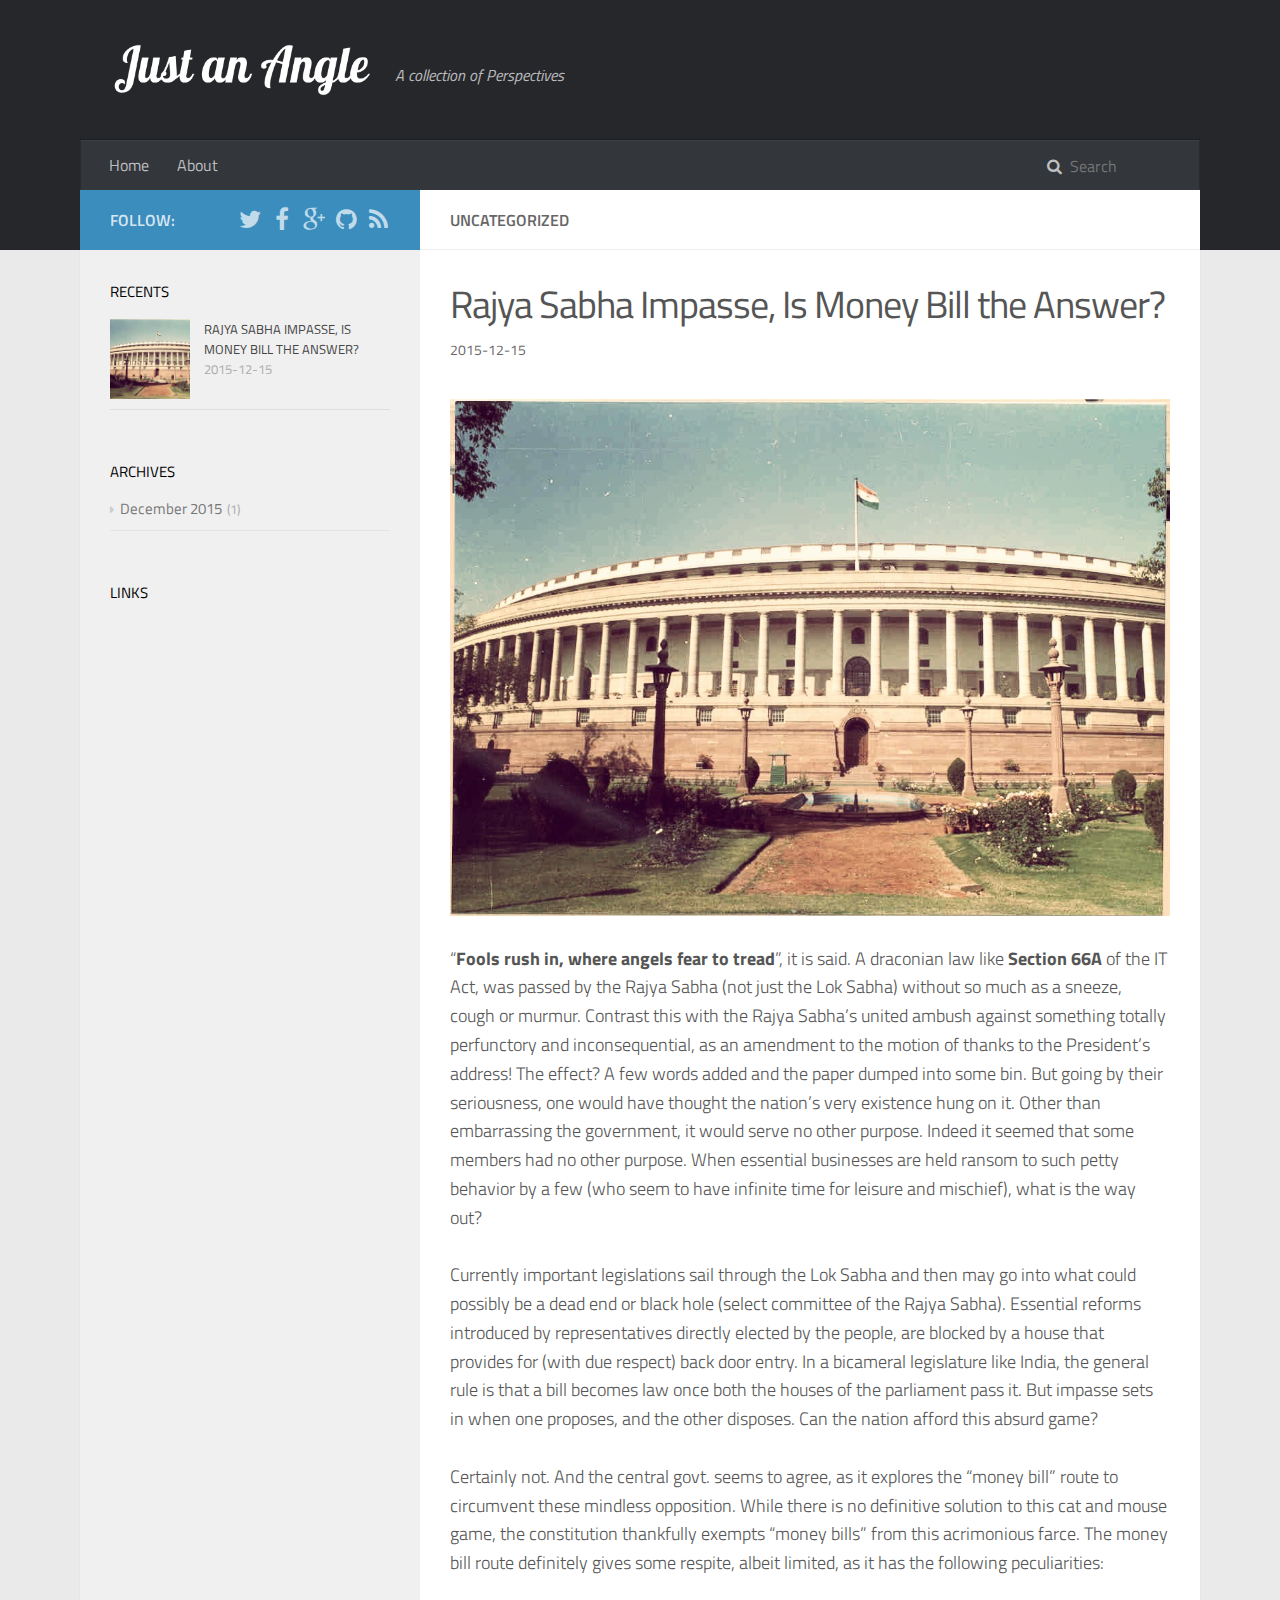
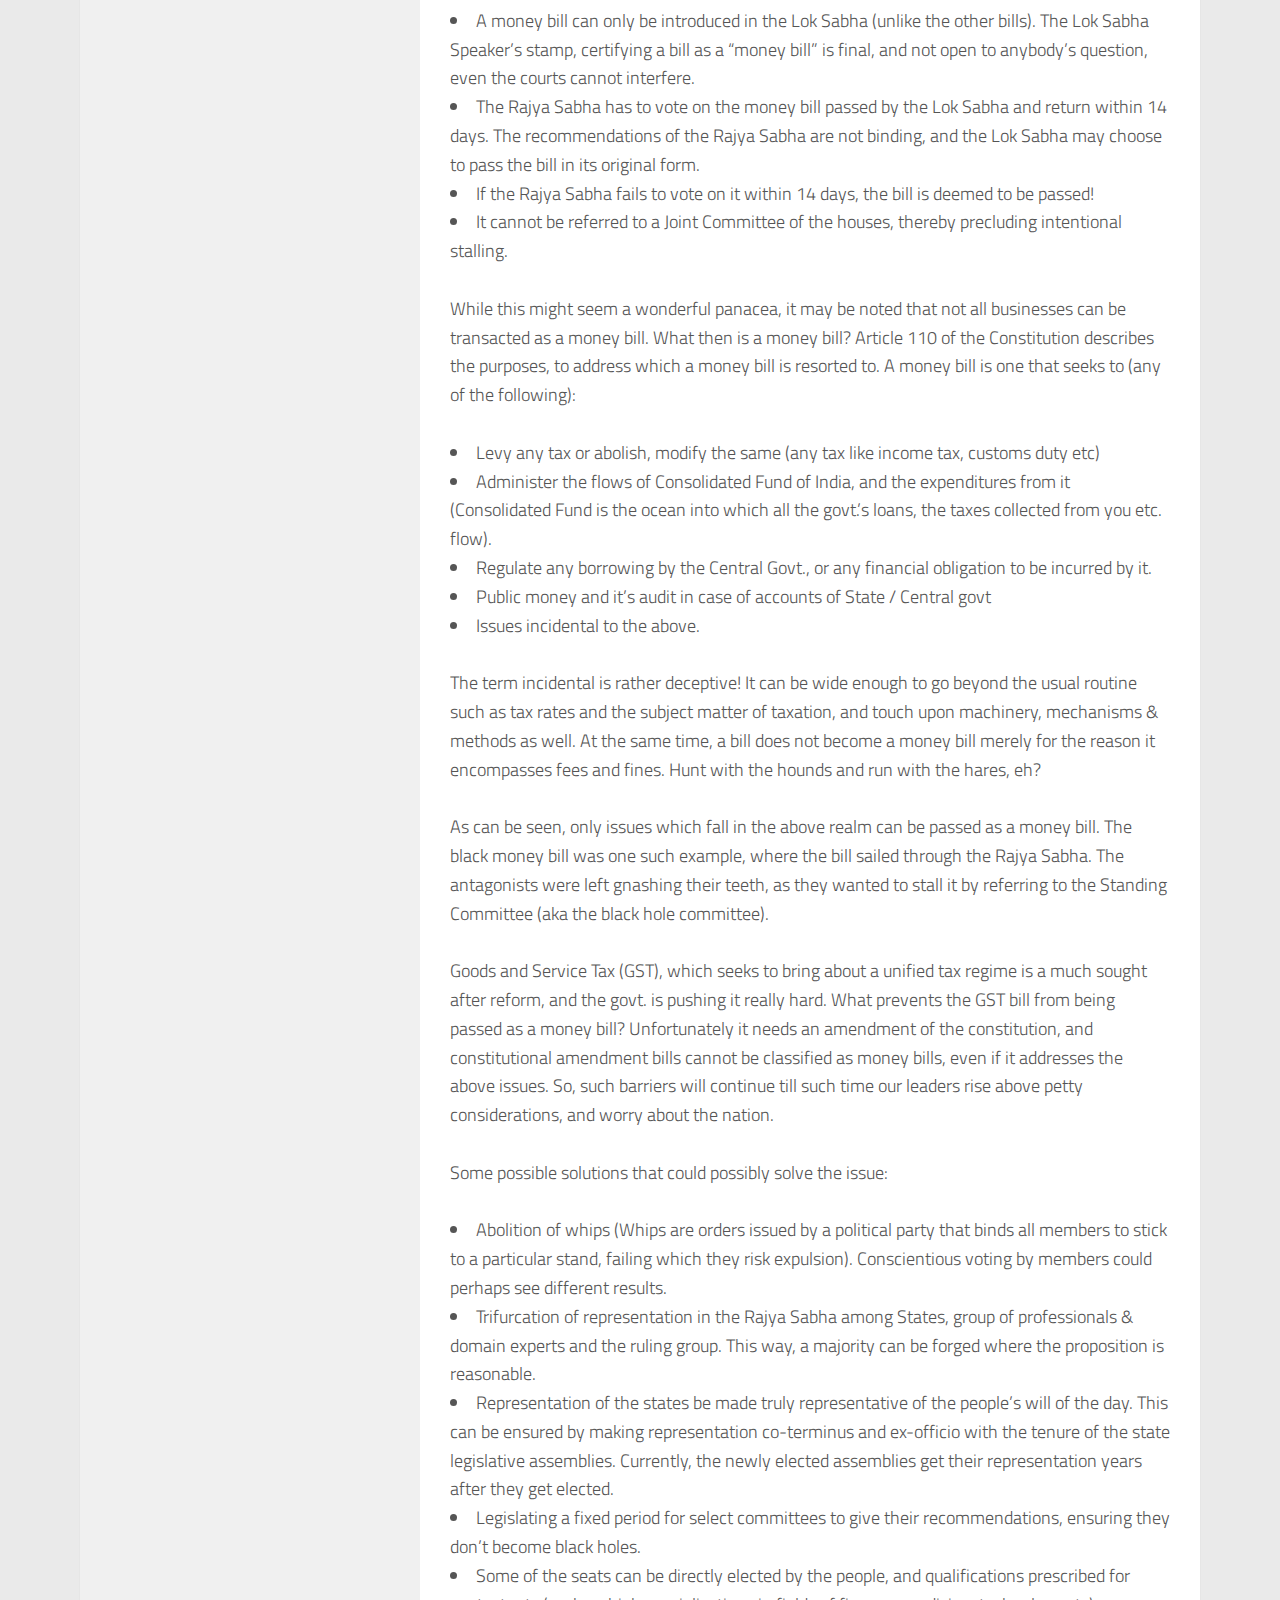
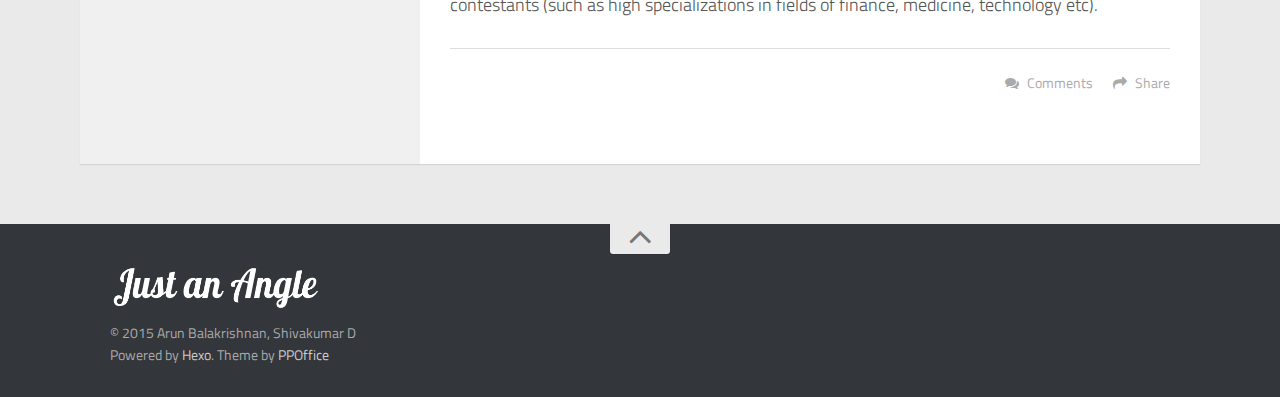
==== commit 2f869aaa: "removed double image from post" ====
--- a/2015/12/15/Rajya-Sabha-Impasse-Is-Money-Bill-the-Answer/index.html
+++ b/2015/12/15/Rajya-Sabha-Impasse-Is-Money-Bill-the-Answer/index.html
@@ -16,8 +16,7 @@
 <meta property="og:site_name" content="Just an Angle">
 <meta property="og:description" content="“Fools rush in, where angels fear to tread”, it is said. A draconian law like Section 66A of the IT Act, was passed by the Rajya Sabha (not just the Lok Sabha) without so much as a sneeze, cough or mu">
 <meta property="og:image" content="http://soham1008j.github.io/images/RSabha_nostalgic.jpg">
-<meta property="og:image" content="http://soham1008j.github.io/images/RSabha_nostalgic.jpg">
-<meta property="og:updated_time" content="2015-12-19T21:04:54.000Z">
+<meta property="og:updated_time" content="2015-12-19T23:13:22.000Z">
 <meta name="twitter:card" content="summary">
 <meta name="twitter:title" content="Rajya Sabha Impasse, Is Money Bill the Answer?">
 <meta name="twitter:description" content="“Fools rush in, where angels fear to tread”, it is said. A draconian law like Section 66A of the IT Act, was passed by the Rajya Sabha (not just the Lok Sabha) without so much as a sneeze, cough or mu">
@@ -129,7 +128,7 @@
 </a>
       </p>
       <div class="article-entry" itemprop="articleBody">
-        <p><img src="/images/RSabha_nostalgic.jpg" alt=""><br>“<strong>Fools rush in, where angels fear to tread</strong>”, it is said. A draconian law like <strong>Section 66A</strong> of the IT Act, was passed by the Rajya Sabha (not just the Lok Sabha) without so much as a sneeze, cough or murmur. Contrast this with the Rajya Sabha’s united ambush against something totally perfunctory and inconsequential, as an amendment to the motion of thanks to the President’s address! The effect? A few words added and the paper dumped into some bin. But going by their seriousness, one would have thought the nation’s very existence hung on it. Other than embarrassing the government, it would serve no other purpose. Indeed it seemed that some members had no other purpose. When essential businesses are held ransom to such petty behavior by a few (who seem to have infinite time for leisure and mischief), what is the way out? <img src="/images/RSabha_nostalgic.jpg" alt=""></p>
+        <p><img src="/images/RSabha_nostalgic.jpg" alt=""><br>“<strong>Fools rush in, where angels fear to tread</strong>”, it is said. A draconian law like <strong>Section 66A</strong> of the IT Act, was passed by the Rajya Sabha (not just the Lok Sabha) without so much as a sneeze, cough or murmur. Contrast this with the Rajya Sabha’s united ambush against something totally perfunctory and inconsequential, as an amendment to the motion of thanks to the President’s address! The effect? A few words added and the paper dumped into some bin. But going by their seriousness, one would have thought the nation’s very existence hung on it. Other than embarrassing the government, it would serve no other purpose. Indeed it seemed that some members had no other purpose. When essential businesses are held ransom to such petty behavior by a few (who seem to have infinite time for leisure and mischief), what is the way out?</p>
 <p>Currently important legislations sail through the Lok Sabha and then may go into what could possibly be a dead end or black hole (select committee of the Rajya Sabha). Essential reforms introduced by representatives directly elected by the people, are blocked by a house that provides for (with due respect) back door entry. In a bicameral legislature like India, the general rule is that a bill becomes law once both the houses of the parliament pass it. But impasse sets in when one proposes, and the other disposes. Can the nation afford this absurd game?</p>
 <p>Certainly not. And the central govt. seems to agree, as it explores the “money bill” route to circumvent these mindless opposition. While there is no definitive solution to this cat and mouse game, the constitution thankfully exempts “money bills” from this acrimonious farce. The money bill route definitely gives some respite, albeit limited, as it has the following peculiarities:</p>
 <ul>
@@ -160,7 +159,7 @@
 
       </div>
       <footer class="article-footer">
-        <a data-url="http://soham1008j.github.io/2015/12/15/Rajya-Sabha-Impasse-Is-Money-Bill-the-Answer/" data-id="ciidp800k0000uypgr7bb281n" class="article-share-link"><i class="fa fa-share"></i>Share</a>
+        <a data-url="http://soham1008j.github.io/2015/12/15/Rajya-Sabha-Impasse-Is-Money-Bill-the-Answer/" data-id="ciidq21pp00000gpgqc0k1tkv" class="article-share-link"><i class="fa fa-share"></i>Share</a>
         
           <a href="http://soham1008j.github.io/2015/12/15/Rajya-Sabha-Impasse-Is-Money-Bill-the-Answer/#comments" class="article-comment-link"><i class="fa fa-comments"></i>Comments</a>
         
